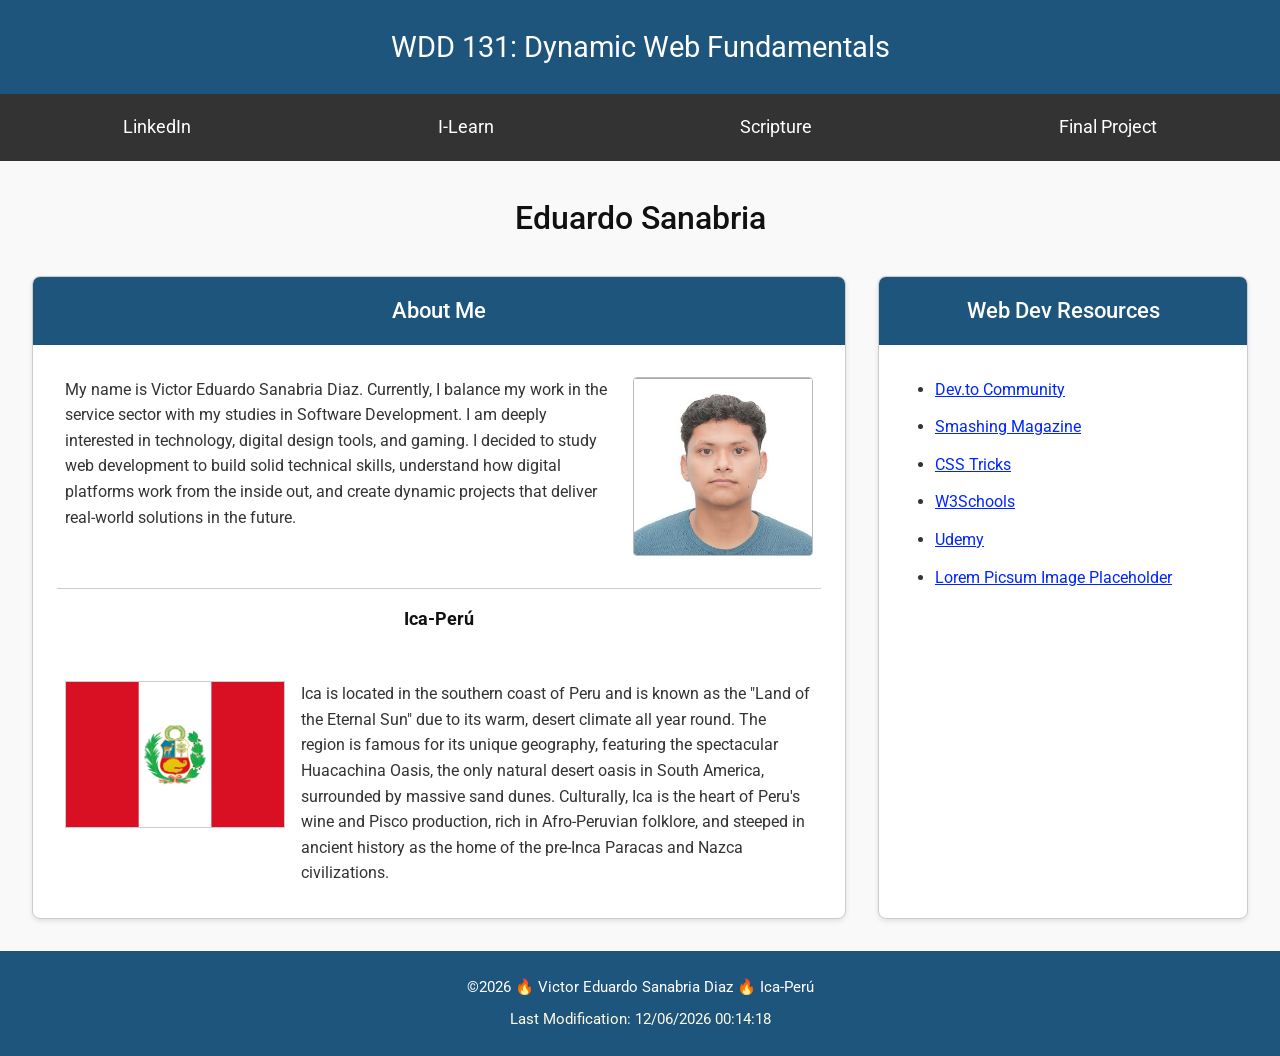
==== index.html @ 9c9ec630 "1project" ====
<!DOCTYPE html>
<html lang="en">
<head>
    <meta charset="UTF-8">
    <meta name="viewport" content="width=device-width, initial-scale=1.0">
    <title>WDD 131 – Dynamic Web Fundamentals – [Your Name]</title>
    <meta name="description" content="WDD 131 – Dynamic Web Fundamentals Eduardo Sanabria. A summary of web development resources, profile info, and dynamic date tracking.">
    <meta name="author" content="Victor Eduardo Sanabria Diaz">
    <link rel="preconnect" href="https://fonts.googleapis.com">
    <link rel="preconnect" href="https://fonts.gstatic.com" crossorigin>
    <link href="https://fonts.googleapis.com/css2?family=Roboto:wght@300;400;500;700&display=swap" rel="stylesheet">
    <link rel="stylesheet" href="styles/base.css">
    <script src="scripts/getdates.js" defer></script>
</head>
<body>
    <header>
        <span id="course-title">WDD 131: Dynamic Web Fundamentals</span>
    </header>
    <nav>
        <a href="https://www.linkedin.com" target="_blank">LinkedIn</a>
        <a href="https://byupw.instructure.com/" target="_blank">I-Learn</a>
        <a href="https://www.churchofjesuschrist.org/study/scriptures/bofm/1-ne/3?lang=eng&id=p7#p7" target="_blank">Scripture</a>
        <a href="project/index.html">Final Project</a>
    </nav>
    <main>
        <h1>Eduardo Sanabria</h1>
        <div class="grid-container">
            <section class="card">
                <h2>About Me</h2>
                <div class="card-content bio-grid">
                    <p>My name is Victor Eduardo Sanabria Diaz. Currently, I balance my work in the service sector with my studies in Software Development. I am deeply interested in technology, digital design tools, and gaming. I decided to study web development to build solid technical skills, understand how digital platforms work from the inside out, and create dynamic projects that deliver real-world solutions in the future.</p>
                    <img src="images/profile.jpg" alt="Profile Picture" class="profile-img">
                </div>
                <hr>
                <h3 class="sub-heading">Ica-Perú</h3>
                <div class="card-content geo-grid">
                    <img src="images/peru.png" alt="Official Flag" class="flag-img">
                    <p>Ica is located in the southern coast of Peru and is known as the "Land of the Eternal Sun" due to its warm, desert climate all year round. The region is famous for its unique geography, featuring the spectacular Huacachina Oasis, the only natural desert oasis in South America, surrounded by massive sand dunes. Culturally, Ica is the heart of Peru's wine and Pisco production, rich in Afro-Peruvian folklore, and steeped in ancient history as the home of the pre-Inca Paracas and Nazca civilizations.</p>
                </div>
            </section>
            
            <section class="card">
                <h2>Web Dev Resources</h2>
                <div class="card-content">
                    <ul>
                        <li><a href="https://dev.to" target="_blank">Dev.to Community</a></li>
                        <li><a href="https://www.smashingmagazine.com" target="_blank">Smashing Magazine</a></li>
                        <li><a href="https://css-tricks.com" target="_blank">CSS Tricks</a></li>
                        <li><a href="https://www.w3schools.com" target="_blank">W3Schools</a></li>
                        <li><a href="https://www.udemy.com" target="_blank">Udemy</a></li>
                        <li><a href="https://picsum.photos" target="_blank">Lorem Picsum Image Placeholder</a></li>
                    </ul>
                </div>
            </section>
        </div>
    </main>
    <footer>
        <p>&copy;<span id="currentyear"></span> 🔥 Victor Eduardo Sanabria Diaz 🔥 Ica-Perú</p>
        <p id="lastModified"></p>
    </footer>
</body>
</html>
---- styles/base.css ----
* {
    margin: 0;
    padding: 0;
    box-sizing: border-box;
}

body {
    font-family: 'Roboto', sans-serif;
    background-color: #f9f9f9;
    color: #333;
    display: flex;
    flex-direction: column;
    min-height: 100vh;
    font-size: 16px;
    line-height: 1.6;
}

header {
    background-color: #1e557c;
    color: white;
    text-align: center;
    padding: 1.5rem 0;
}

#course-title {
    display: block;
    font-size: 1.8rem;
    font-weight: 400;
}

nav {
    display: flex;
    background-color: #333;
    justify-content: center;
}

nav a {
    color: white;
    text-decoration: none;
    padding: 1.2rem 2.5rem;
    text-align: center;
    flex-grow: 1;
    font-size: 1.1rem;
    transition: background-color 0.3s ease;
}

nav a:hover {
    background-color: #555;
    color: #ffeb3b;
}

main {
    max-width: 1280px;
    width: 95%;
    margin: 2rem auto;
    flex-grow: 1;
}

h1 {
    text-align: center;
    margin-bottom: 2rem;
    font-weight: 500;
    color: #111;
}

.grid-container {
    display: grid;
    grid-template-columns: 2.2fr 1fr;
    gap: 2rem;
}

@media (max-width: 768px) {
    .grid-container {
        grid-template-columns: 1fr;
    }
}

.card {
    background-color: white;
    border: 1px solid #ccc;
    border-radius: 8px;
    overflow: hidden;
    box-shadow: 0 2px 5px rgba(0,0,0,0.1);
}

.card h2 {
    background-color: #1e557c;
    color: white;
    text-align: center;
    padding: 1rem;
    font-size: 1.4rem;
    font-weight: 500;
}

.card-content {
    padding: 2rem;
}

.bio-grid, .geo-grid {
    display: grid;
    grid-template-columns: 1fr auto;
    gap: 1rem;
    align-items: start;
}

.geo-grid {
    grid-template-columns: auto 1fr;
    margin-top: 1rem;
}

.profile-img {
    width: 180px;
    height: auto;
    border-radius: 4px;
    border: 1px solid #bbb;
}

.flag-img {
    width: 220px;
    height: auto;
    border: 1px solid #ccc;
}

hr {
    border: 0;
    height: 1px;
    background: #ccc;
    margin: 0 1.5rem;
}

.sub-heading {
    text-align: center;
    margin-top: 1rem;
    font-size: 1.1rem;
    color: #111;
}

.card ul {
    list-style-type: disc;
    padding-left: 1.5rem;
}

.card ul li {
    margin-bottom: 0.75rem;
}

.card ul li a {
    color: #0026ff;
    text-decoration: underline;
}

.card ul li a:hover {
    color: #ff5722;
}

footer {
    background-color: #1e557c;
    color: white;
    text-align: center;
    padding: 1.5rem;
    font-size: 0.95rem;
    line-height: 1.6;
}

#lastModified {
    color: #fffde7;
    margin-top: 0.5rem;
}
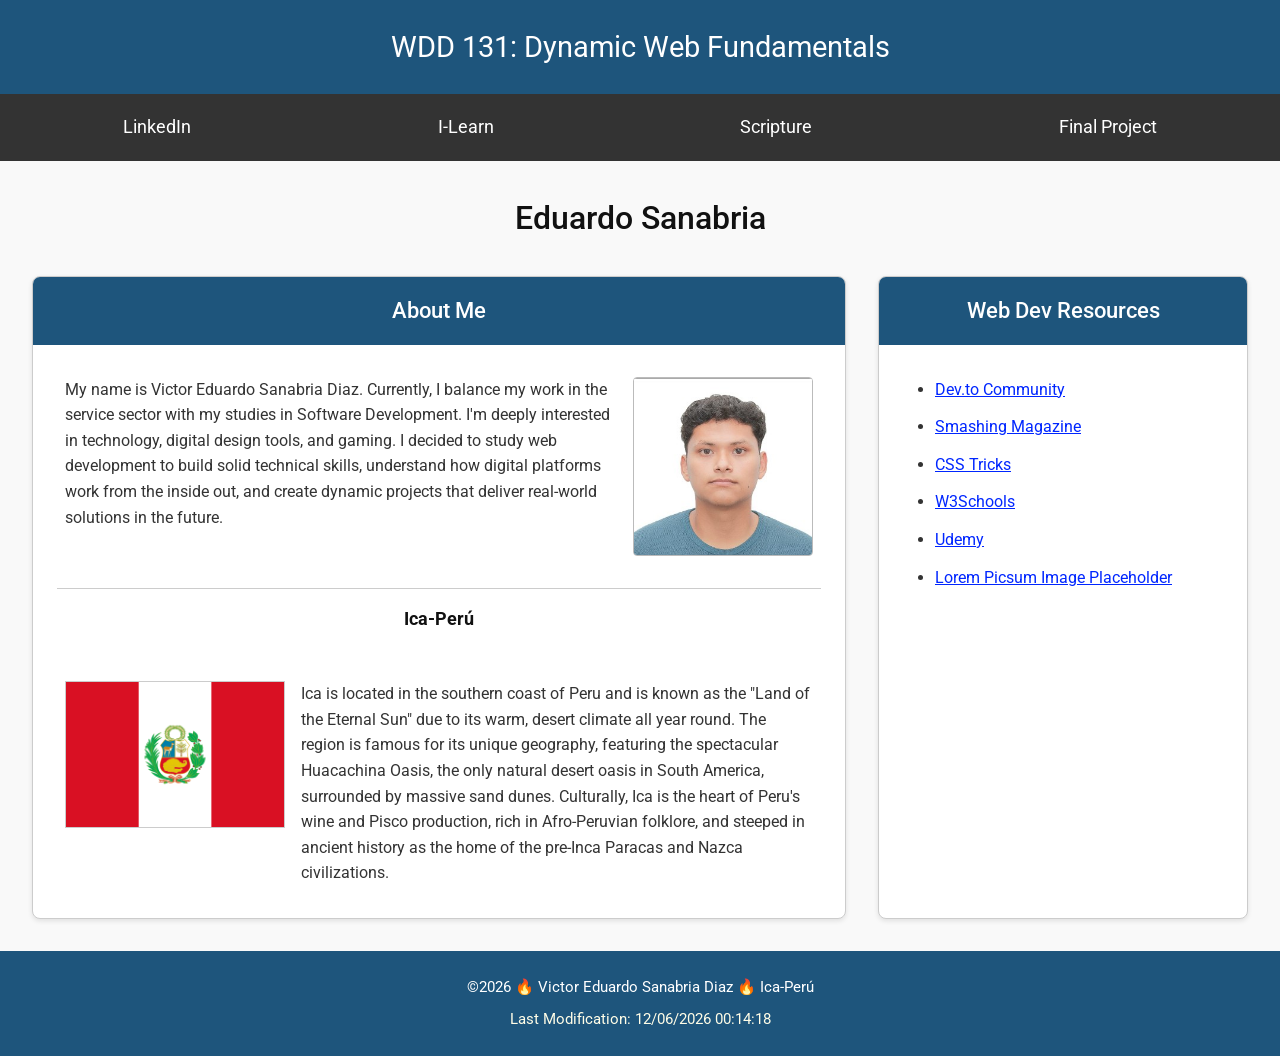
==== commit 0fa63c8c: "12" ====
--- a/index.html
+++ b/index.html
@@ -15,20 +15,20 @@
 <body>
     <header>
         <span id="course-title">WDD 131: Dynamic Web Fundamentals</span>
+        <nav>
+            <a href="https://www.linkedin.com" target="_blank">LinkedIn</a>
+            <a href="https://byupw.instructure.com/" target="_blank">I-Learn</a>
+            <a href="https://www.churchofjesuschrist.org/study/scriptures/bofm/1-ne/3?lang=eng&id=p7#p7" target="_blank">Scripture</a>
+            <a href="project/index.html">Final Project</a>
+        </nav>
     </header>
-    <nav>
-        <a href="https://www.linkedin.com" target="_blank">LinkedIn</a>
-        <a href="https://byupw.instructure.com/" target="_blank">I-Learn</a>
-        <a href="https://www.churchofjesuschrist.org/study/scriptures/bofm/1-ne/3?lang=eng&id=p7#p7" target="_blank">Scripture</a>
-        <a href="project/index.html">Final Project</a>
-    </nav>
     <main>
         <h1>Eduardo Sanabria</h1>
         <div class="grid-container">
             <section class="card">
                 <h2>About Me</h2>
                 <div class="card-content bio-grid">
-                    <p>My name is Victor Eduardo Sanabria Diaz. Currently, I balance my work in the service sector with my studies in Software Development. I am deeply interested in technology, digital design tools, and gaming. I decided to study web development to build solid technical skills, understand how digital platforms work from the inside out, and create dynamic projects that deliver real-world solutions in the future.</p>
+                    <p>My name is Victor Eduardo Sanabria Diaz. Currently, I balance my work in the service sector with my studies in Software Development. I'm deeply interested in technology, digital design tools, and gaming. I decided to study web development to build solid technical skills, understand how digital platforms work from the inside out, and create dynamic projects that deliver real-world solutions in the future.</p>
                     <img src="images/profile.jpg" alt="Profile Picture" class="profile-img">
                 </div>
                 <hr>
--- a/styles/base.css
+++ b/styles/base.css
@@ -19,19 +19,22 @@
     background-color: #1e557c;
     color: white;
     text-align: center;
-    padding: 1.5rem 0;
+    padding: 1.5rem 0 0 0;
 }
 
 #course-title {
     display: block;
     font-size: 1.8rem;
     font-weight: 400;
+    text-align: center;
+    margin-bottom: 1.5rem;
 }
 
 nav {
     display: flex;
     background-color: #333;
     justify-content: center;
+    width: 100%;
 }
 
 nav a {
